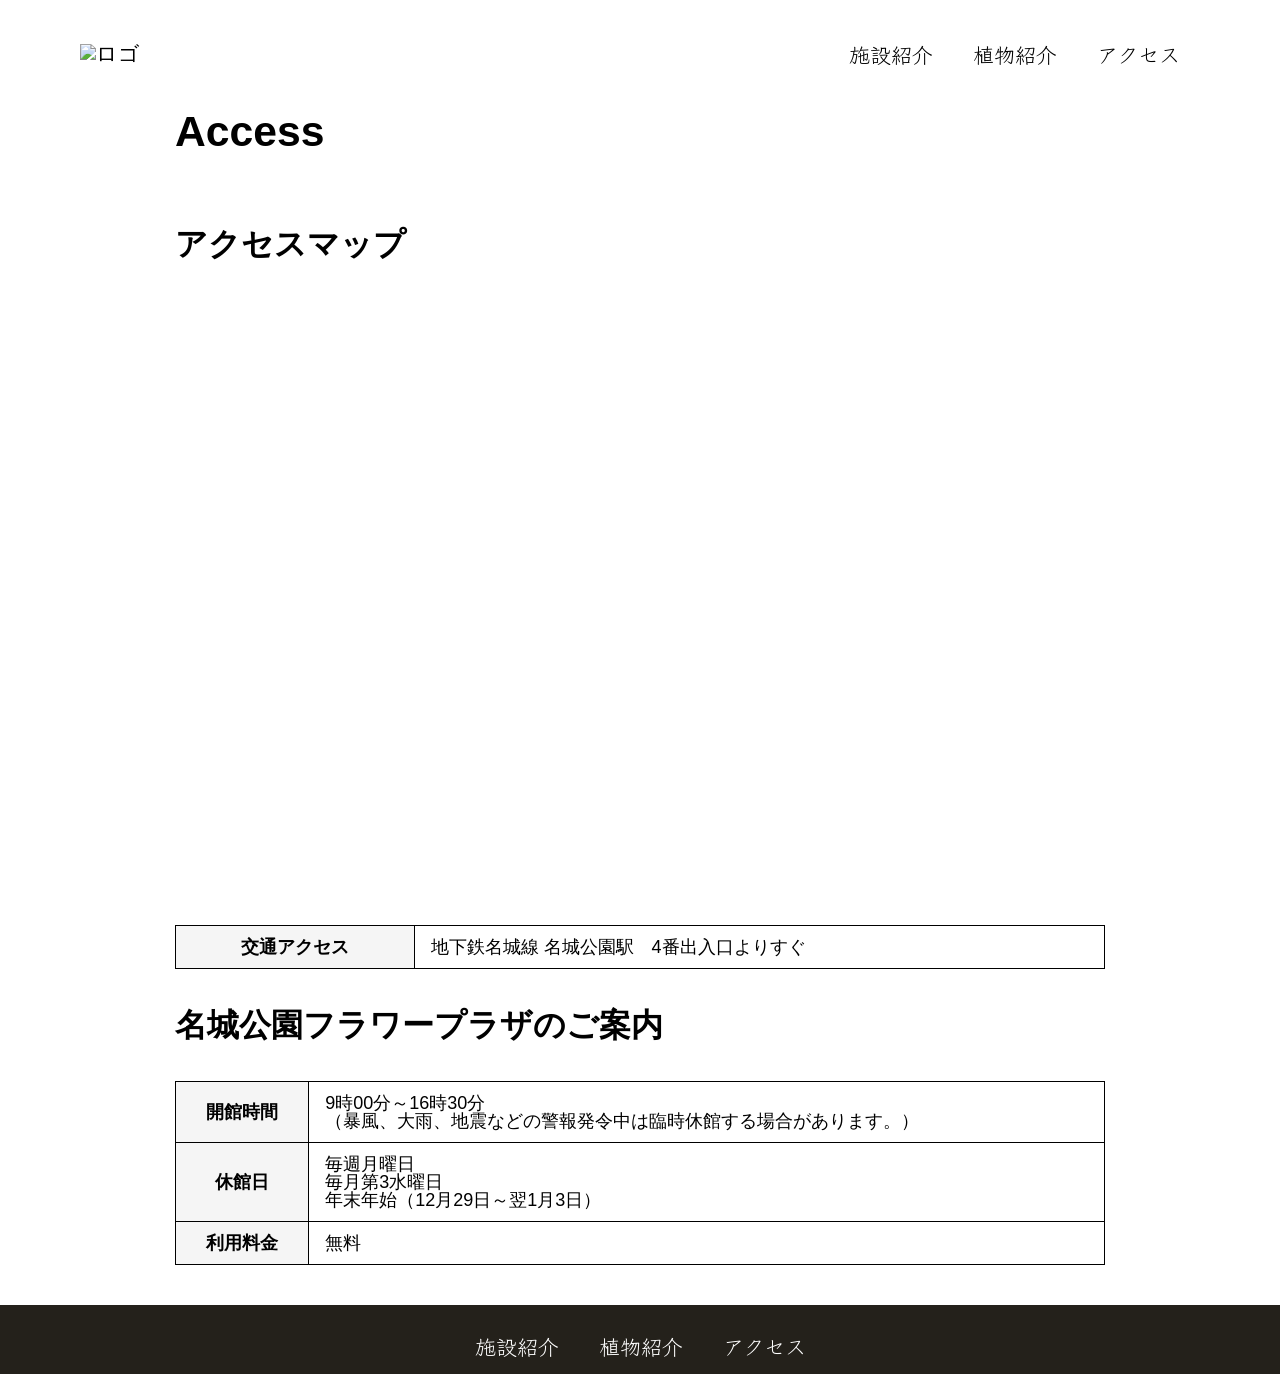
==== access.html @ 37d870f7 "add file" ====
<!DOCTYPE html>
<html>
    <head>
        <meta charset="UTF-8">
        <title>名城公園非公式HP</title>
        <meta name="description" content="名城公園非公式HP">
        <meta name="viewport" content="width=device-width">
        <link href="css/common.css" rel="stylesheet">
        <link href="css/access.css" rel="stylesheet">
        <script src="js/toggle-menu.js"></script>
        <link rel="preconnect" href="https://fonts.googleapis.com">
        <link rel="preconnect" href="https://fonts.gstatic.com" crossorigin>
        <link href="https://fonts.googleapis.com/css2?family=Klee+One&display=swap" rel="stylesheet">
    </head>
    <body>
        <!--beader ここから-->
        <header class="header">
            <div class="header-inner">
                <a class="header-logo" href="index.html">
                    <img src="images/common/logo.png" alt="ロゴ">
                </a>
                <button class="toggle-menu-button"></button>
                <div class="header-site-menu">
                    <nav class="site-menu">
                        <ul>
                            <li><a href="facility.html">施設紹介</a></li>
                            <li><a href="plants.html">植物紹介</a></li>
                            <li><a href="access.html">アクセス</a></li>
                        </ul>
                    </nav>
                </div>
            </div>
        </header>
        <!--header ここまで-->
        <!--main ここから-->
        <main class="main">
            <div class="title">
                <h1>Access</h1>
            </div>
            <div class="detail">
                
            </div>
            <div class="map">
                <h2>アクセスマップ</h2>
                <iframe src="https://www.google.com/maps/embed?pb=!1m18!1m12!1m3!1d3260.712048888955!2d136.8988484144211!3d35.18872883102503!2m3!1f0!2f0!3f0!3m2!1i1024!2i768!4f13.1!3m3!1m2!1s0x600376cabd4b7919%3A0xa932e8e33fa1378f!2z5ZCN5Z-O5YWs5ZyS!5e0!3m2!1sja!2sjp!4v1782714629145!5m2!1sja!2sjp" style="border:0;" allowfullscreen="" loading="lazy" referrerpolicy="strict-origin-when-cross-origin"></iframe>
            </div>
            <div class="title">
            
            </div>
            <table class="infomation">
                <tr>
                    <th>交通アクセス</th>
                    <td>地下鉄名城線 名城公園駅　4番出入口よりすぐ</td>
                </tr>
            </table>

            <div class="title">
            <h2>名城公園フラワープラザのご案内</h2>
            </div>
            <table class="infomation">
                <tr>
                    <th>開館時間</th>
                    <td>
                        9時00分～16時30分<br>
                        （暴風、大雨、地震などの警報発令中は臨時休館する場合があります。）
                    </td>
                </tr>
                <tr>
                    <th>休館日</th>
                    <td>
                        毎週月曜日<br>
                        毎月第3水曜日<br>
                        年末年始（12月29日～翌1月3日）
                    </td>
                </tr>
                <tr>
                    <th>利用料金</th>
                    <td>無料</td>
                </tr>
            </table>
        </main>
        <!--main ここまで-->
        <!--footer ここから-->
        <footer class="footer">
            <nav class="site-menu">
                <ul>
                    <li><a href="facility.html">施設紹介</a></li>
                    <li><a href="plants.html">植物紹介</a></li>
                    <li><a href="access.html">アクセス</a></li>
                </ul>
            </nav>
        </footer>
        <!--footer ここまで-->
    </body>
</html>
---- css/common.css ----
@charset "utf-8";

*,
::before,
::after {
    padding: 0;
    margin: 0;
    box-sizing: border-box;
}

ul, ol {
    list-style: none;
}

a {
    color: inherit;
    text-decoration: none;
}

body {
    font-family: sans-serif;
    font-size: 16pt;
    color: #000000;
    line-height: 1;
    background-color: #ffffff;
}

img {
    max-width: 100%;
}

.header-inner {
    max-width: 1200px;
    height: 110px;
    margin-left: auto;
    margin-right: auto;
    padding-left: 40px;
    padding-right: 40px;
    display: flex;
    justify-content: space-between;
    align-items: center;
}

.toggle-menu-button {
    display: none;
}

.header-logo {
    display: block;
    width: 170px;
}

.site-menu ul {
    display: flex;
}

.site-menu ul li {
    margin-left: 20px;
    margin-right: 20px;
}

.site-menu ul li a {
    font-family: "Klee One", cursive;
    font-weight: 400;
    font-style: normal;
}

@media (max-width: 800px) {
    .site-menu ul {
        display: block;
        text-align: center;
    }

    .site-menu li {
        margin-top: 20px;
    }

    .header {
        position: fixed;
        top: 0;
        left: 0;
        right: 0;
        background-color: #ffffff;
        height: 50px;
        z-index: 10;
        box-shadow: 0 3px 6px rgba(0, 0, 0, 0.1);
    }

    .header-inner {
        padding-left: 20px;
        padding-right: 20px;
        height: 100%;
        position: relative;
    }

    .header-logo {
        width: 100px;
    }

    .header-site-menu {
        position: absolute;
        top: 100%;
        left: 0;
        right: 0;
        color: #ffffff;
        background-color: #736e62;
        padding-top: 30px;
        padding-bottom: 50px;
        display: none;
    }

    .header-site-menu.is-show {
        display: block;
    }

    .toggle-menu-button {
        display: block;
        width: 44px;
        height: 34px;
        background-image: url('../images/common/icon-menu.png');
        background-size: 50%;
        background-position: center;
        background-repeat: no-repeat;
        background-color: transparent;
        border: none;
        border-radius: 0;
        outline: none;
    }

    .main {
        padding-top: 50px;
    }

    .footer-logo {
        margin-top: 60px;
    }

    .copyright {
        margin-top: 50px;
    }
}

.footer {
    color: #ffffff;
    background-color: #24211b;
    padding-top: 30px;
    padding-bottom: 15px;
    display: flex;
    flex-direction: column;
    align-items: center;
}

.footer-logo {
    display: block;
    width: 235px;
    margin-top: 90px;
}

.copyright {
    font-size: 14px;
    font-weight: bold;
    margin-top: 90px;
}
---- css/access.css ----
.title {
    width: 930px;
    max-width: 90%;
    margin-left: auto;
    margin-right: auto;
}

.map {
    width: 930px;
    max-width: 90%;
    margin-top: 75px;
    margin-left: auto;
    margin-right: auto;
}

.map iframe {
    display: block;
    width: 100%;
    height: 600px;
    margin-top: 25px;
}

.infomation {
    width: 930px;
    max-width: 90%;
    margin: 40px auto;
    border-collapse: collapse;
    font-size: 18px;
}

.infomation th {
    border: 1px solid black;
    padding: 12px 16px;
    background-color: #f5f5f5;
}

.infomation td {
    border: 1px solid black;
    padding: 12px 16px;
}
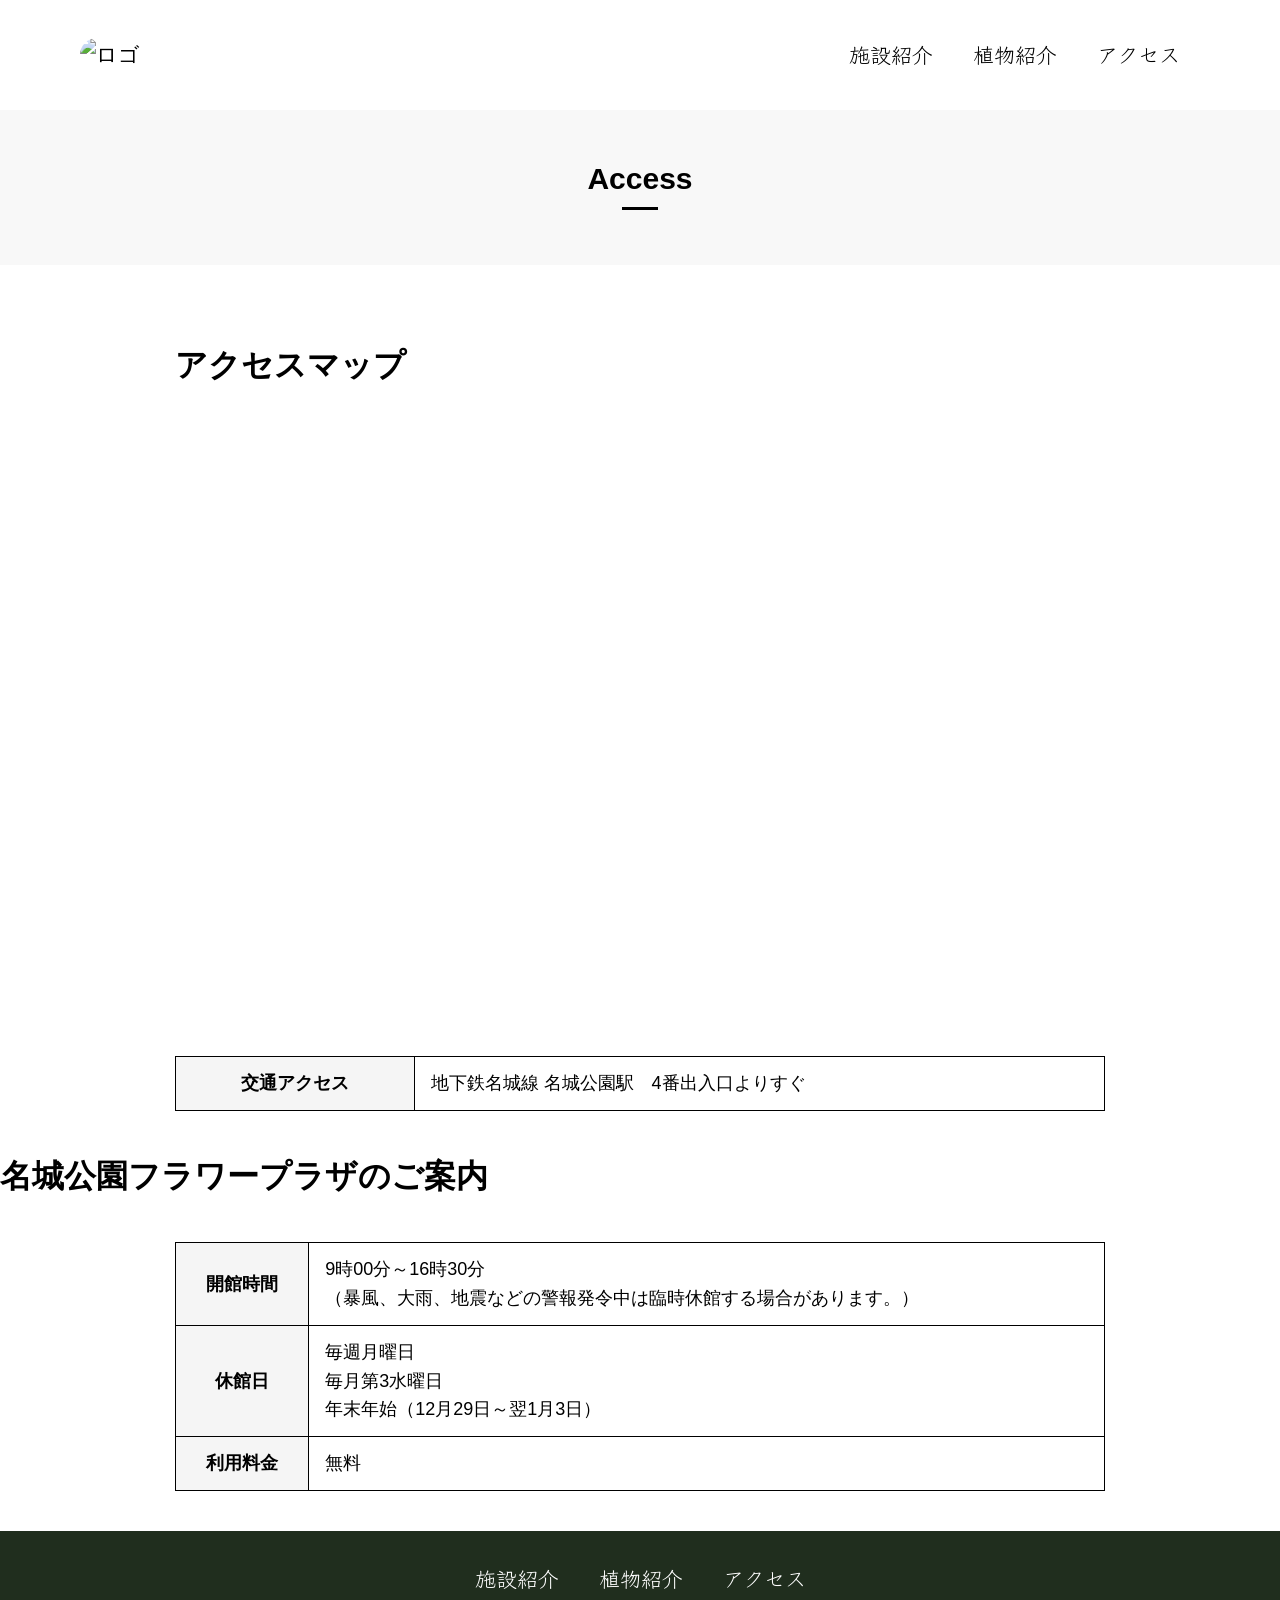
==== commit 516ff5be: "change file" ====
--- a/access.html
+++ b/access.html
@@ -34,7 +34,7 @@
         <!--header ここまで-->
         <!--main ここから-->
         <main class="main">
-            <div class="title">
+            <div class="access">
                 <h1>Access</h1>
             </div>
             <div class="detail">
--- a/css/common.css
+++ b/css/common.css
@@ -1,5 +1,6 @@
 @charset "utf-8";
 
+/* リセット */
 *,
 ::before,
 ::after {
@@ -7,160 +8,122 @@
     margin: 0;
     box-sizing: border-box;
 }
-
-ul, ol {
-    list-style: none;
+ul,ol{
+    list-style:none;
+}
+a{
+    color:inherit;
+    text-decoration:none;
+}
+img{
+    max-width:100%;
+    height:auto;
+    display:block;
+}
+body{
+    font-family:sans-serif;
+    font-size:16pt;
+    color:#000;
+    line-height:1.6;
+    background:#fff;
 }
 
-a {
-    color: inherit;
-    text-decoration: none;
+/* ---------- Header ---------- */
+
+.header-inner{
+    max-width:1200px;
+    height:110px;
+    margin:0 auto;
+    padding:0 40px;
+    display:flex;
+    justify-content:space-between;
+    align-items:center;
+}
+.header-logo{
+    width:100px;
+    border-radius:40px;
+    overflow:hidden;
+}
+.toggle-menu-button{
+    display:none;
+}
+.site-menu ul{
+    display:flex;
+}
+.site-menu li{
+    margin:0 20px;
+}
+.site-menu a{
+    font-family:"Klee One",sans-serif;
 }
 
-body {
-    font-family: sans-serif;
-    font-size: 16pt;
-    color: #000000;
-    line-height: 1;
-    background-color: #ffffff;
+/* ---------- Footer ---------- */
+
+.footer{
+    color:#fff;
+    background:#202e1e;
+    padding:30px 0 50px;
+    display:flex;
+    flex-direction:column;
+    align-items:center;
 }
 
-img {
-    max-width: 100%;
-}
+/* ---------- スマホ ---------- */
 
-.header-inner {
-    max-width: 1200px;
-    height: 110px;
-    margin-left: auto;
-    margin-right: auto;
-    padding-left: 40px;
-    padding-right: 40px;
-    display: flex;
-    justify-content: space-between;
-    align-items: center;
-}
-
-.toggle-menu-button {
-    display: none;
-}
-
-.header-logo {
-    display: block;
-    width: 170px;
-}
-
-.site-menu ul {
-    display: flex;
-}
-
-.site-menu ul li {
-    margin-left: 20px;
-    margin-right: 20px;
-}
-
-.site-menu ul li a {
-    font-family: "Klee One", cursive;
-    font-weight: 400;
-    font-style: normal;
-}
-
-@media (max-width: 800px) {
-    .site-menu ul {
-        display: block;
-        text-align: center;
+@media (max-width:800px){
+    .header{
+        position:fixed;
+        top:0;
+        left:0;
+        right:0;
+        height:70px;
+        background:#fff;
+        z-index:100;
+        box-shadow:0 3px 6px rgba(0,0,0,.1);
     }
-
-    .site-menu li {
-        margin-top: 20px;
+    .header-inner{
+        height:100%;
+        min-height:0;
+        padding:0 20px;
+        position:relative;
     }
-
-    .header {
-        position: fixed;
-        top: 0;
-        left: 0;
-        right: 0;
-        background-color: #ffffff;
-        height: 50px;
-        z-index: 10;
-        box-shadow: 0 3px 6px rgba(0, 0, 0, 0.1);
+    .header-logo{
+        width:50px;
+        border-radius:25px;
     }
-
-    .header-inner {
-        padding-left: 20px;
-        padding-right: 20px;
-        height: 100%;
-        position: relative;
+    .header-site-menu{
+        position:absolute;
+        top:100%;
+        left:0;
+        right:0;
+        display:none;
+        background:#8da284;
+        color:#fff;
+        padding:30px 0 40px;
     }
-
-    .header-logo {
-        width: 100px;
+    .header-site-menu.is-show{
+        display:block;
     }
-
-    .header-site-menu {
-        position: absolute;
-        top: 100%;
-        left: 0;
-        right: 0;
-        color: #ffffff;
-        background-color: #736e62;
-        padding-top: 30px;
-        padding-bottom: 50px;
-        display: none;
+    .site-menu ul{
+        display:block;
+        text-align:center;
     }
-
-    .header-site-menu.is-show {
-        display: block;
+    .site-menu li{
+        margin:20px 0;
     }
-
-    .toggle-menu-button {
-        display: block;
-        width: 44px;
-        height: 34px;
-        background-image: url('../images/common/icon-menu.png');
-        background-size: 50%;
-        background-position: center;
-        background-repeat: no-repeat;
-        background-color: transparent;
-        border: none;
-        border-radius: 0;
-        outline: none;
+    .site-menu li:first-child{
+        margin-top:0;
     }
-
-    .main {
-        padding-top: 50px;
+    .toggle-menu-button{
+        display:block;
+        width:44px;
+        height:34px;
+        border:none;
+        background:url("../images/common/icon-menu.png") center/50% no-repeat;
+        background-color:transparent;
+        cursor:pointer;
     }
-
-    .footer-logo {
-        margin-top: 60px;
+    .main{
+        padding-top:70px;
     }
-
-    .copyright {
-        margin-top: 50px;
-    }
-}
-
-.footer {
-    color: #ffffff;
-    background-color: #24211b;
-    padding-top: 30px;
-    padding-bottom: 15px;
-    display: flex;
-    flex-direction: column;
-    align-items: center;
-}
-
-.footer-logo {
-    display: block;
-    width: 235px;
-    margin-top: 90px;
-}
-
-.copyright {
-    font-size: 14px;
-    font-weight: bold;
-    margin-top: 90px;
-}
-
-
-
+}
--- a/css/access.css
+++ b/css/access.css
@@ -1,6 +1,22 @@
-.title {
-    width: 930px;
-    max-width: 90%;
+.access {
+    background-color: #f8f8f8;
+    padding-top: 45px;
+    padding-bottom: 55px;
+}
+
+.access h1 {
+    font-size: 30px;
+    font-weight: bold;
+    text-align: center;
+}
+
+.access h1::after {
+    content: '';
+    display: block;
+    width: 36px;
+    height: 3px;
+    background-color: #000000;
+    margin-top: 4px;
     margin-left: auto;
     margin-right: auto;
 }
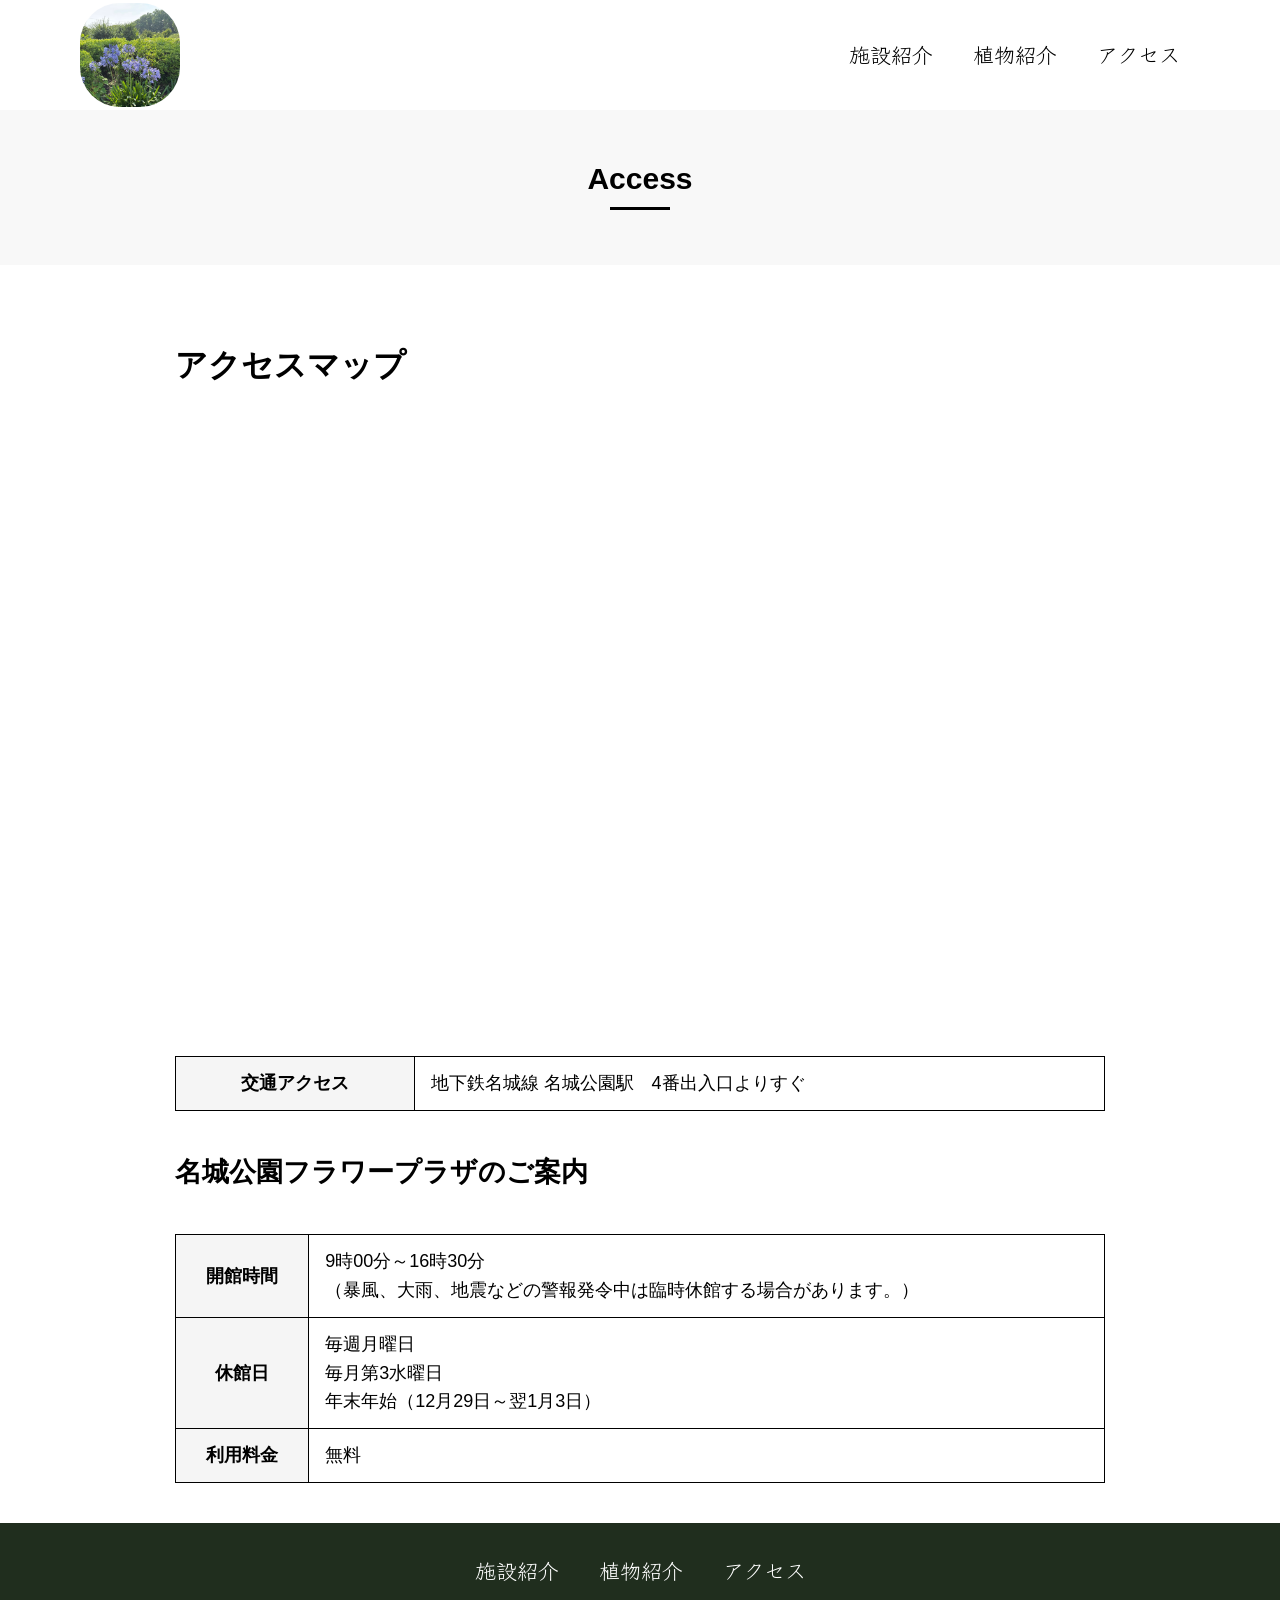
==== commit 30c19492: "uploadfile" ====
--- a/access.html
+++ b/access.html
@@ -17,7 +17,7 @@
         <header class="header">
             <div class="header-inner">
                 <a class="header-logo" href="index.html">
-                    <img src="images/common/logo.png" alt="ロゴ">
+                    <img src="images/common/backindex.jpg" alt="ロゴ">
                 </a>
                 <button class="toggle-menu-button"></button>
                 <div class="header-site-menu">
@@ -54,7 +54,7 @@
                 </tr>
             </table>
 
-            <div class="title">
+            <div class="infomation">
             <h2>名城公園フラワープラザのご案内</h2>
             </div>
             <table class="infomation">
--- a/css/access.css
+++ b/css/access.css
@@ -13,7 +13,7 @@
 .access h1::after {
     content: '';
     display: block;
-    width: 36px;
+    width: 60px;
     height: 3px;
     background-color: #000000;
     margin-top: 4px;
